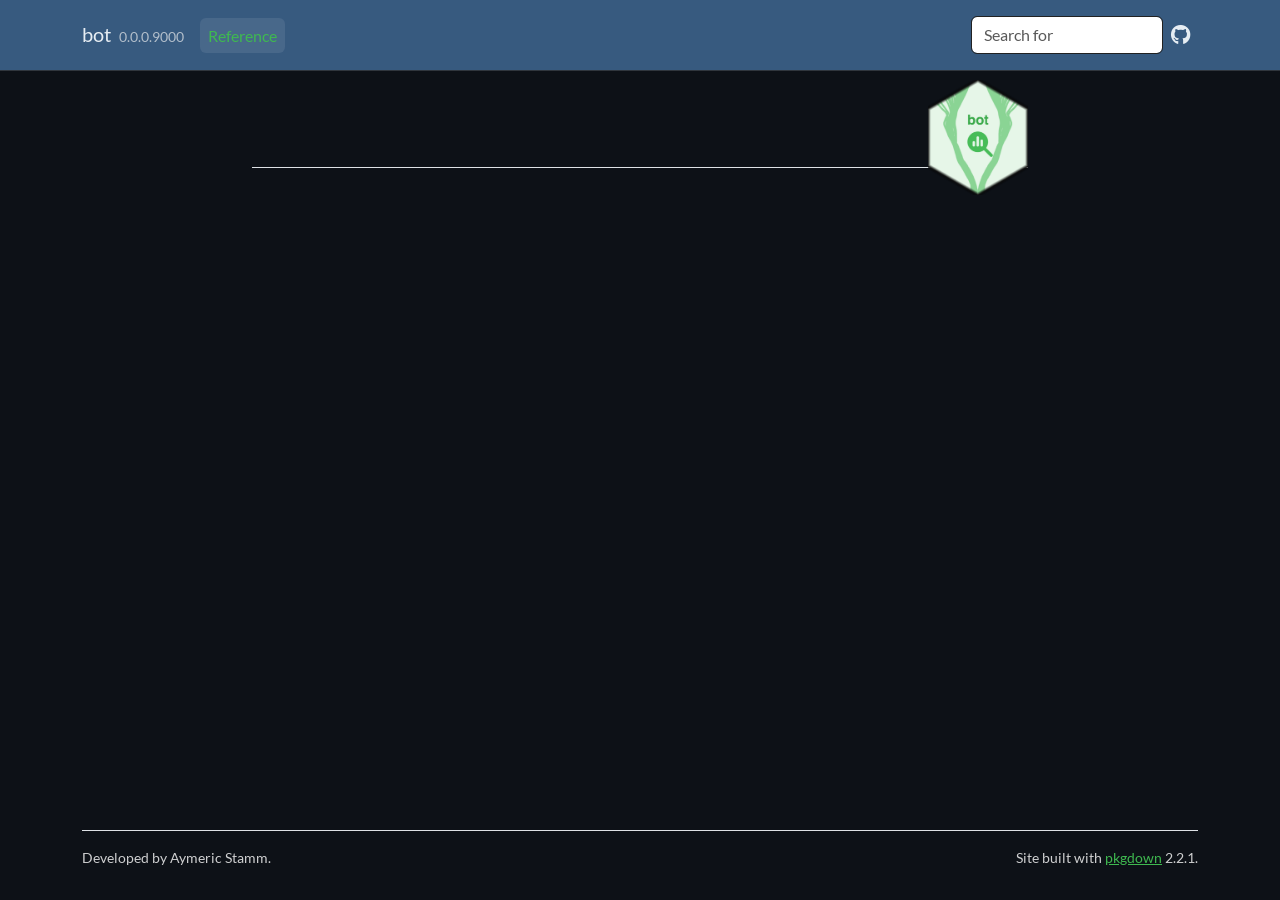
==== reference/index.html @ 8c868c84 "Deploying to gh-pages from @ tractoverse/bot@d39c0becf7a06a088286a66fc996178bd0e850d5 🚀" ====
<!DOCTYPE html>
<!-- Generated by pkgdown: do not edit by hand --><html lang="en"><head><meta charset="UTF-8"><meta http-equiv="X-UA-Compatible" content="IE=edge"><meta name="viewport" content="width=device-width, initial-scale=1, shrink-to-fit=no"><title> • bot</title><!-- favicons --><link rel="icon" type="image/png" sizes="96x96" href="../favicon-96x96.png"><link rel="icon" type="”image/svg+xml”" href="../favicon.svg"><link rel="apple-touch-icon" sizes="180x180" href="../apple-touch-icon.png"><link rel="icon" sizes="any" href="../favicon.ico"><link rel="manifest" href="../site.webmanifest"><script src="../deps/jquery-3.6.0/jquery-3.6.0.min.js"></script><meta name="viewport" content="width=device-width, initial-scale=1, shrink-to-fit=no"><link href="../deps/bootstrap-5.3.8/bootstrap.min.css" rel="stylesheet"><script src="../deps/bootstrap-5.3.8/bootstrap.bundle.min.js"></script><link href="../deps/font-awesome-6.5.2/css/all.min.css" rel="stylesheet"><link href="../deps/font-awesome-6.5.2/css/v4-shims.min.css" rel="stylesheet"><script src="../deps/headroom-0.11.0/headroom.min.js"></script><script src="../deps/headroom-0.11.0/jQuery.headroom.min.js"></script><script src="../deps/bootstrap-toc-1.0.1/bootstrap-toc.min.js"></script><script src="../deps/clipboard.js-2.0.11/clipboard.min.js"></script><script src="../deps/search-1.0.0/autocomplete.jquery.min.js"></script><script src="../deps/search-1.0.0/fuse.min.js"></script><script src="../deps/search-1.0.0/mark.min.js"></script><!-- pkgdown --><script src="../pkgdown.js"></script><meta property="og:title" content=""><meta property="og:image" content="https://tractoverse.github.io/bot/logo.png"><link rel="stylesheet" href="https://cdn.jsdelivr.net/npm/bootstrap-icons@1.11.3/font/bootstrap-icons.min.css"></head><body>
    <a href="#main" class="visually-hidden-focusable">Skip to contents</a>


    <nav class="navbar navbar-expand-lg fixed-top bg-primary" data-bs-theme="dark" aria-label="Site navigation"><div class="container">

    <a class="navbar-brand me-2" href="../index.html">bot</a>

    <small class="nav-text text-muted me-auto" data-bs-toggle="tooltip" data-bs-placement="bottom" title="">0.0.0.9000</small>


    <button class="navbar-toggler" type="button" data-bs-toggle="collapse" data-bs-target="#navbar" aria-controls="navbar" aria-expanded="false" aria-label="Toggle navigation">
      <span class="navbar-toggler-icon"></span>
    </button>

    <div id="navbar" class="collapse navbar-collapse ms-3">
      <ul class="navbar-nav me-auto"><li class="active nav-item"><a class="nav-link" href="../reference/index.html">Reference</a></li>
      </ul><ul class="navbar-nav"><li class="nav-item"><form class="form-inline" role="search">
 <input class="form-control" type="search" name="search-input" id="search-input" autocomplete="off" aria-label="Search site" placeholder="Search for" data-search-index="../search.json"></form></li>
<li class="nav-item"><a class="external-link nav-link" href="https://github.com/tractoverse/bot/" aria-label="GitHub"><span class="fa fab fa-github fa-lg"></span></a></li>
      </ul></div>


  </div>
</nav><div class="container template-reference-index">
<div class="row">
  <main id="main" class="col-md-9"><div class="page-header">
      <img src="../logo.png" class="logo" alt=""><h1></h1>
    </div>


  </main></div>


    <footer><div class="pkgdown-footer-left">
  <p>Developed by Aymeric Stamm.</p>
</div>

<div class="pkgdown-footer-right">
  <p>Site built with <a href="https://pkgdown.r-lib.org/" class="external-link">pkgdown</a> 2.2.1.</p>
</div>

    </footer></div>





  </body></html>
---- deps/font-awesome-6.5.2/css/v4-shims.min.css ----
/*!
 * Font Awesome Free 6.5.2 by @fontawesome - https://fontawesome.com
 * License - https://fontawesome.com/license/free (Icons: CC BY 4.0, Fonts: SIL OFL 1.1, Code: MIT License)
 * Copyright 2024 Fonticons, Inc.
 */
.fa.fa-glass:before{content:"\f000"}.fa.fa-envelope-o{font-family:"Font Awesome 6 Free";font-weight:400}.fa.fa-envelope-o:before{content:"\f0e0"}.fa.fa-star-o{font-family:"Font Awesome 6 Free";font-weight:400}.fa.fa-star-o:before{content:"\f005"}.fa.fa-close:before,.fa.fa-remove:before{content:"\f00d"}.fa.fa-gear:before{content:"\f013"}.fa.fa-trash-o{font-family:"Font Awesome 6 Free";font-weight:400}.fa.fa-trash-o:before{content:"\f2ed"}.fa.fa-home:before{content:"\f015"}.fa.fa-file-o{font-family:"Font Awesome 6 Free";font-weight:400}.fa.fa-file-o:before{content:"\f15b"}.fa.fa-clock-o{font-family:"Font Awesome 6 Free";font-weight:400}.fa.fa-clock-o:before{content:"\f017"}.fa.fa-arrow-circle-o-down{font-family:"Font Awesome 6 Free";font-weight:400}.fa.fa-arrow-circle-o-down:before{content:"\f358"}.fa.fa-arrow-circle-o-up{font-family:"Font Awesome 6 Free";font-weight:400}.fa.fa-arrow-circle-o-up:before{content:"\f35b"}.fa.fa-play-circle-o{font-family:"Font Awesome 6 Free";font-weight:400}.fa.fa-play-circle-o:before{content:"\f144"}.fa.fa-repeat:before,.fa.fa-rotate-right:before{content:"\f01e"}.fa.fa-refresh:before{content:"\f021"}.fa.fa-list-alt{font-family:"Font Awesome 6 Free";font-weight:400}.fa.fa-list-alt:before{content:"\f022"}.fa.fa-dedent:before{content:"\f03b"}.fa.fa-video-camera:before{content:"\f03d"}.fa.fa-picture-o{font-family:"Font Awesome 6 Free";font-weight:400}.fa.fa-picture-o:before{content:"\f03e"}.fa.fa-photo{font-family:"Font Awesome 6 Free";font-weight:400}.fa.fa-photo:before{content:"\f03e"}.fa.fa-image{font-family:"Font Awesome 6 Free";font-weight:400}.fa.fa-image:before{content:"\f03e"}.fa.fa-map-marker:before{content:"\f3c5"}.fa.fa-pencil-square-o{font-family:"Font Awesome 6 Free";font-weight:400}.fa.fa-pencil-square-o:before{content:"\f044"}.fa.fa-edit{font-family:"Font Awesome 6 Free";font-weight:400}.fa.fa-edit:before{content:"\f044"}.fa.fa-share-square-o:before{content:"\f14d"}.fa.fa-check-square-o{font-family:"Font Awesome 6 Free";font-weight:400}.fa.fa-check-square-o:before{content:"\f14a"}.fa.fa-arrows:before{content:"\f0b2"}.fa.fa-times-circle-o{font-family:"Font Awesome 6 Free";font-weight:400}.fa.fa-times-circle-o:before{content:"\f057"}.fa.fa-check-circle-o{font-family:"Font Awesome 6 Free";font-weight:400}.fa.fa-check-circle-o:before{content:"\f058"}.fa.fa-mail-forward:before{content:"\f064"}.fa.fa-expand:before{content:"\f424"}.fa.fa-compress:before{content:"\f422"}.fa.fa-eye,.fa.fa-eye-slash{font-family:"Font Awesome 6 Free";font-weight:400}.fa.fa-warning:before{content:"\f071"}.fa.fa-calendar:before{content:"\f073"}.fa.fa-arrows-v:before{content:"\f338"}.fa.fa-arrows-h:before{content:"\f337"}.fa.fa-bar-chart-o:before,.fa.fa-bar-chart:before{content:"\e0e3"}.fa.fa-twitter-square{font-family:"Font Awesome 6 Brands";font-weight:400}.fa.fa-twitter-square:before{content:"\f081"}.fa.fa-facebook-square{font-family:"Font Awesome 6 Brands";font-weight:400}.fa.fa-facebook-square:before{content:"\f082"}.fa.fa-gears:before{content:"\f085"}.fa.fa-thumbs-o-up{font-family:"Font Awesome 6 Free";font-weight:400}.fa.fa-thumbs-o-up:before{content:"\f164"}.fa.fa-thumbs-o-down{font-family:"Font Awesome 6 Free";font-weight:400}.fa.fa-thumbs-o-down:before{content:"\f165"}.fa.fa-heart-o{font-family:"Font Awesome 6 Free";font-weight:400}.fa.fa-heart-o:before{content:"\f004"}.fa.fa-sign-out:before{content:"\f2f5"}.fa.fa-linkedin-square{font-family:"Font Awesome 6 Brands";font-weight:400}.fa.fa-linkedin-square:before{content:"\f08c"}.fa.fa-thumb-tack:before{content:"\f08d"}.fa.fa-external-link:before{content:"\f35d"}.fa.fa-sign-in:before{content:"\f2f6"}.fa.fa-github-square{font-family:"Font Awesome 6 Brands";font-weight:400}.fa.fa-github-square:before{content:"\f092"}.fa.fa-lemon-o{font-family:"Font Awesome 6 Free";font-weight:400}.fa.fa-lemon-o:before{content:"\f094"}.fa.fa-square-o{font-family:"Font Awesome 6 Free";font-weight:400}.fa.fa-square-o:before{content:"\f0c8"}.fa.fa-bookmark-o{font-family:"Font Awesome 6 Free";font-weight:400}.fa.fa-bookmark-o:before{content:"\f02e"}.fa.fa-facebook,.fa.fa-twitter{font-family:"Font Awesome 6 Brands";font-weight:400}.fa.fa-facebook:before{content:"\f39e"}.fa.fa-facebook-f{font-family:"Font Awesome 6 Brands";font-weight:400}.fa.fa-facebook-f:before{content:"\f39e"}.fa.fa-github{font-family:"Font Awesome 6 Brands";font-weight:400}.fa.fa-credit-card{font-family:"Font Awesome 6 Free";font-weight:400}.fa.fa-feed:before{content:"\f09e"}.fa.fa-hdd-o{font-family:"Font Awesome 6 Free";font-weight:400}.fa.fa-hdd-o:before{content:"\f0a0"}.fa.fa-hand-o-right{font-family:"Font Awesome 6 Free";font-weight:400}.fa.fa-hand-o-right:before{content:"\f0a4"}.fa.fa-hand-o-left{font-family:"Font Awesome 6 Free";font-weight:400}.fa.fa-hand-o-left:before{content:"\f0a5"}.fa.fa-hand-o-up{font-family:"Font Awesome 6 Free";font-weight:400}.fa.fa-hand-o-up:before{content:"\f0a6"}.fa.fa-hand-o-down{font-family:"Font Awesome 6 Free";font-weight:400}.fa.fa-hand-o-down:before{content:"\f0a7"}.fa.fa-globe:before{content:"\f57d"}.fa.fa-tasks:before{content:"\f828"}.fa.fa-arrows-alt:before{content:"\f31e"}.fa.fa-group:before{content:"\f0c0"}.fa.fa-chain:before{content:"\f0c1"}.fa.fa-cut:before{content:"\f0c4"}.fa.fa-files-o{font-family:"Font Awesome 6 Free";font-weight:400}.fa.fa-files-o:before{content:"\f0c5"}.fa.fa-floppy-o{font-family:"Font Awesome 6 Free";font-weight:400}.fa.fa-floppy-o:before{content:"\f0c7"}.fa.fa-save{font-family:"Font Awesome 6 Free";font-weight:400}.fa.fa-save:before{content:"\f0c7"}.fa.fa-navicon:before,.fa.fa-reorder:before{content:"\f0c9"}.fa.fa-magic:before{content:"\e2ca"}.fa.fa-pinterest,.fa.fa-pinterest-square{font-family:"Font Awesome 6 Brands";font-weight:400}.fa.fa-pinterest-square:before{content:"\f0d3"}.fa.fa-google-plus-square{font-family:"Font Awesome 6 Brands";font-weight:400}.fa.fa-google-plus-square:before{content:"\f0d4"}.fa.fa-google-plus{font-family:"Font Awesome 6 Brands";font-weight:400}.fa.fa-google-plus:before{content:"\f0d5"}.fa.fa-money:before{content:"\f3d1"}.fa.fa-unsorted:before{content:"\f0dc"}.fa.fa-sort-desc:before{content:"\f0dd"}.fa.fa-sort-asc:before{content:"\f0de"}.fa.fa-linkedin{font-family:"Font Awesome 6 Brands";font-weight:400}.fa.fa-linkedin:before{content:"\f0e1"}.fa.fa-rotate-left:before{content:"\f0e2"}.fa.fa-legal:before{content:"\f0e3"}.fa.fa-dashboard:before,.fa.fa-tachometer:before{content:"\f625"}.fa.fa-comment-o{font-family:"Font Awesome 6 Free";font-weight:400}.fa.fa-comment-o:before{content:"\f075"}.fa.fa-comments-o{font-family:"Font Awesome 6 Free";font-weight:400}.fa.fa-comments-o:before{content:"\f086"}.fa.fa-flash:before{content:"\f0e7"}.fa.fa-clipboard:before{content:"\f0ea"}.fa.fa-lightbulb-o{font-family:"Font Awesome 6 Free";font-weight:400}.fa.fa-lightbulb-o:before{content:"\f0eb"}.fa.fa-exchange:before{content:"\f362"}.fa.fa-cloud-download:before{content:"\f0ed"}.fa.fa-cloud-upload:before{content:"\f0ee"}.fa.fa-bell-o{font-family:"Font Awesome 6 Free";font-weight:400}.fa.fa-bell-o:before{content:"\f0f3"}.fa.fa-cutlery:before{content:"\f2e7"}.fa.fa-file-text-o{font-family:"Font Awesome 6 Free";font-weight:400}.fa.fa-file-text-o:before{content:"\f15c"}.fa.fa-building-o{font-family:"Font Awesome 6 Free";font-weight:400}.fa.fa-building-o:before{content:"\f1ad"}.fa.fa-hospital-o{font-family:"Font Awesome 6 Free";font-weight:400}.fa.fa-hospital-o:before{content:"\f0f8"}.fa.fa-tablet:before{content:"\f3fa"}.fa.fa-mobile-phone:before,.fa.fa-mobile:before{content:"\f3cd"}.fa.fa-circle-o{font-family:"Font Awesome 6 Free";font-weight:400}.fa.fa-circle-o:before{content:"\f111"}.fa.fa-mail-reply:before{content:"\f3e5"}.fa.fa-github-alt{font-family:"Font Awesome 6 Brands";font-weight:400}.fa.fa-folder-o{font-family:"Font Awesome 6 Free";font-weight:400}.fa.fa-folder-o:before{content:"\f07b"}.fa.fa-folder-open-o{font-family:"Font Awesome 6 Free";font-weight:400}.fa.fa-folder-open-o:before{content:"\f07c"}.fa.fa-smile-o{font-family:"Font Awesome 6 Free";font-weight:400}.fa.fa-smile-o:before{content:"\f118"}.fa.fa-frown-o{font-family:"Font Awesome 6 Free";font-weight:400}.fa.fa-frown-o:before{content:"\f119"}.fa.fa-meh-o{font-family:"Font Awesome 6 Free";font-weight:400}.fa.fa-meh-o:before{content:"\f11a"}.fa.fa-keyboard-o{font-family:"Font Awesome 6 Free";font-weight:400}.fa.fa-keyboard-o:before{content:"\f11c"}.fa.fa-flag-o{font-family:"Font Awesome 6 Free";font-weight:400}.fa.fa-flag-o:before{content:"\f024"}.fa.fa-mail-reply-all:before{content:"\f122"}.fa.fa-star-half-o{font-family:"Font Awesome 6 Free";font-weight:400}.fa.fa-star-half-o:before{content:"\f5c0"}.fa.fa-star-half-empty{font-family:"Font Awesome 6 Free";font-weight:400}.fa.fa-star-half-empty:before{content:"\f5c0"}.fa.fa-star-half-full{font-family:"Font Awesome 6 Free";font-weight:400}.fa.fa-star-half-full:before{content:"\f5c0"}.fa.fa-code-fork:before{content:"\f126"}.fa.fa-chain-broken:before,.fa.fa-unlink:before{content:"\f127"}.fa.fa-calendar-o{font-family:"Font Awesome 6 Free";font-weight:400}.fa.fa-calendar-o:before{content:"\f133"}.fa.fa-css3,.fa.fa-html5,.fa.fa-maxcdn{font-family:"Font Awesome 6 Brands";font-weight:400}.fa.fa-unlock-alt:before{content:"\f09c"}.fa.fa-minus-square-o{font-family:"Font Awesome 6 Free";font-weight:400}.fa.fa-minus-square-o:before{content:"\f146"}.fa.fa-level-up:before{content:"\f3bf"}.fa.fa-level-down:before{content:"\f3be"}.fa.fa-pencil-square:before{content:"\f14b"}.fa.fa-external-link-square:before{content:"\f360"}.fa.fa-compass{font-family:"Font Awesome 6 Free";font-weight:400}.fa.fa-caret-square-o-down{font-family:"Font Awesome 6 Free";font-weight:400}.fa.fa-caret-square-o-down:before{content:"\f150"}.fa.fa-toggle-down{font-family:"Font Awesome 6 Free";font-weight:400}.fa.fa-toggle-down:before{content:"\f150"}.fa.fa-caret-square-o-up{font-family:"Font Awesome 6 Free";font-weight:400}.fa.fa-caret-square-o-up:before{content:"\f151"}.fa.fa-toggle-up{font-family:"Font Awesome 6 Free";font-weight:400}.fa.fa-toggle-up:before{content:"\f151"}.fa.fa-caret-square-o-right{font-family:"Font Awesome 6 Free";font-weight:400}.fa.fa-caret-square-o-right:before{content:"\f152"}.fa.fa-toggle-right{font-family:"Font Awesome 6 Free";font-weight:400}.fa.fa-toggle-right:before{content:"\f152"}.fa.fa-eur:before,.fa.fa-euro:before{content:"\f153"}.fa.fa-gbp:before{content:"\f154"}.fa.fa-dollar:before,.fa.fa-usd:before{content:"\24"}.fa.fa-inr:before,.fa.fa-rupee:before{content:"\e1bc"}.fa.fa-cny:before,.fa.fa-jpy:before,.fa.fa-rmb:before,.fa.fa-yen:before{content:"\f157"}.fa.fa-rouble:before,.fa.fa-rub:before,.fa.fa-ruble:before{content:"\f158"}.fa.fa-krw:before,.fa.fa-won:before{content:"\f159"}.fa.fa-bitcoin,.fa.fa-btc{font-family:"Font Awesome 6 Brands";font-weight:400}.fa.fa-bitcoin:before{content:"\f15a"}.fa.fa-file-text:before{content:"\f15c"}.fa.fa-sort-alpha-asc:before{content:"\f15d"}.fa.fa-sort-alpha-desc:before{content:"\f881"}.fa.fa-sort-amount-asc:before{content:"\f884"}.fa.fa-sort-amount-desc:before{content:"\f160"}.fa.fa-sort-numeric-asc:before{content:"\f162"}.fa.fa-sort-numeric-desc:before{content:"\f886"}.fa.fa-youtube-square{font-family:"Font Awesome 6 Brands";font-weight:400}.fa.fa-youtube-square:before{content:"\f431"}.fa.fa-xing,.fa.fa-xing-square,.fa.fa-youtube{font-family:"Font Awesome 6 Brands";font-weight:400}.fa.fa-xing-square:before{content:"\f169"}.fa.fa-youtube-play{font-family:"Font Awesome 6 Brands";font-weight:400}.fa.fa-youtube-play:before{content:"\f167"}.fa.fa-adn,.fa.fa-bitbucket,.fa.fa-bitbucket-square,.fa.fa-dropbox,.fa.fa-flickr,.fa.fa-instagram,.fa.fa-stack-overflow{font-family:"Font Awesome 6 Brands";font-weight:400}.fa.fa-bitbucket-square:before{content:"\f171"}.fa.fa-tumblr,.fa.fa-tumblr-square{font-family:"Font Awesome 6 Brands";font-weight:400}.fa.fa-tumblr-square:before{content:"\f174"}.fa.fa-long-arrow-down:before{content:"\f309"}.fa.fa-long-arrow-up:before{content:"\f30c"}.fa.fa-long-arrow-left:before{content:"\f30a"}.fa.fa-long-arrow-right:before{content:"\f30b"}.fa.fa-android,.fa.fa-apple,.fa.fa-dribbble,.fa.fa-foursquare,.fa.fa-gittip,.fa.fa-gratipay,.fa.fa-linux,.fa.fa-skype,.fa.fa-trello,.fa.fa-windows{font-family:"Font Awesome 6 Brands";font-weight:400}.fa.fa-gittip:before{content:"\f184"}.fa.fa-sun-o{font-family:"Font Awesome 6 Free";font-weight:400}.fa.fa-sun-o:before{content:"\f185"}.fa.fa-moon-o{font-family:"Font Awesome 6 Free";font-weight:400}.fa.fa-moon-o:before{content:"\f186"}.fa.fa-pagelines,.fa.fa-renren,.fa.fa-stack-exchange,.fa.fa-vk,.fa.fa-weibo{font-family:"Font Awesome 6 Brands";font-weight:400}.fa.fa-arrow-circle-o-right{font-family:"Font Awesome 6 Free";font-weight:400}.fa.fa-arrow-circle-o-right:before{content:"\f35a"}.fa.fa-arrow-circle-o-left{font-family:"Font Awesome 6 Free";font-weight:400}.fa.fa-arrow-circle-o-left:before{content:"\f359"}.fa.fa-caret-square-o-left{font-family:"Font Awesome 6 Free";font-weight:400}.fa.fa-caret-square-o-left:before{content:"\f191"}.fa.fa-toggle-left{font-family:"Font Awesome 6 Free";font-weight:400}.fa.fa-toggle-left:before{content:"\f191"}.fa.fa-dot-circle-o{font-family:"Font Awesome 6 Free";font-weight:400}.fa.fa-dot-circle-o:before{content:"\f192"}.fa.fa-vimeo-square{font-family:"Font Awesome 6 Brands";font-weight:400}.fa.fa-vimeo-square:before{content:"\f194"}.fa.fa-try:before,.fa.fa-turkish-lira:before{content:"\e2bb"}.fa.fa-plus-square-o{font-family:"Font Awesome 6 Free";font-weight:400}.fa.fa-plus-square-o:before{content:"\f0fe"}.fa.fa-openid,.fa.fa-slack,.fa.fa-wordpress{font-family:"Font Awesome 6 Brands";font-weight:400}.fa.fa-bank:before,.fa.fa-institution:before{content:"\f19c"}.fa.fa-mortar-board:before{content:"\f19d"}.fa.fa-google,.fa.fa-reddit,.fa.fa-reddit-square,.fa.fa-yahoo{font-family:"Font Awesome 6 Brands";font-weight:400}.fa.fa-reddit-square:before{content:"\f1a2"}.fa.fa-behance,.fa.fa-behance-square,.fa.fa-delicious,.fa.fa-digg,.fa.fa-drupal,.fa.fa-joomla,.fa.fa-pied-piper-alt,.fa.fa-pied-piper-pp,.fa.fa-stumbleupon,.fa.fa-stumbleupon-circle{font-family:"Font Awesome 6 Brands";font-weight:400}.fa.fa-behance-square:before{content:"\f1b5"}.fa.fa-steam,.fa.fa-steam-square{font-family:"Font Awesome 6 Brands";font-weight:400}.fa.fa-steam-square:before{content:"\f1b7"}.fa.fa-automobile:before{content:"\f1b9"}.fa.fa-cab:before{content:"\f1ba"}.fa.fa-deviantart,.fa.fa-soundcloud,.fa.fa-spotify{font-family:"Font Awesome 6 Brands";font-weight:400}.fa.fa-file-pdf-o{font-family:"Font Awesome 6 Free";font-weight:400}.fa.fa-file-pdf-o:before{content:"\f1c1"}.fa.fa-file-word-o{font-family:"Font Awesome 6 Free";font-weight:400}.fa.fa-file-word-o:before{content:"\f1c2"}.fa.fa-file-excel-o{font-family:"Font Awesome 6 Free";font-weight:400}.fa.fa-file-excel-o:before{content:"\f1c3"}.fa.fa-file-powerpoint-o{font-family:"Font Awesome 6 Free";font-weight:400}.fa.fa-file-powerpoint-o:before{content:"\f1c4"}.fa.fa-file-image-o{font-family:"Font Awesome 6 Free";font-weight:400}.fa.fa-file-image-o:before{content:"\f1c5"}.fa.fa-file-photo-o{font-family:"Font Awesome 6 Free";font-weight:400}.fa.fa-file-photo-o:before{content:"\f1c5"}.fa.fa-file-picture-o{font-family:"Font Awesome 6 Free";font-weight:400}.fa.fa-file-picture-o:before{content:"\f1c5"}.fa.fa-file-archive-o{font-family:"Font Awesome 6 Free";font-weight:400}.fa.fa-file-archive-o:before{content:"\f1c6"}.fa.fa-file-zip-o{font-family:"Font Awesome 6 Free";font-weight:400}.fa.fa-file-zip-o:before{content:"\f1c6"}.fa.fa-file-audio-o{font-family:"Font Awesome 6 Free";font-weight:400}.fa.fa-file-audio-o:before{content:"\f1c7"}.fa.fa-file-sound-o{font-family:"Font Awesome 6 Free";font-weight:400}.fa.fa-file-sound-o:before{content:"\f1c7"}.fa.fa-file-video-o{font-family:"Font Awesome 6 Free";font-weight:400}.fa.fa-file-video-o:before{content:"\f1c8"}.fa.fa-file-movie-o{font-family:"Font Awesome 6 Free";font-weight:400}.fa.fa-file-movie-o:before{content:"\f1c8"}.fa.fa-file-code-o{font-family:"Font Awesome 6 Free";font-weight:400}.fa.fa-file-code-o:before{content:"\f1c9"}.fa.fa-codepen,.fa.fa-jsfiddle,.fa.fa-vine{font-family:"Font Awesome 6 Brands";font-weight:400}.fa.fa-life-bouy:before,.fa.fa-life-buoy:before,.fa.fa-life-saver:before,.fa.fa-support:before{content:"\f1cd"}.fa.fa-circle-o-notch:before{content:"\f1ce"}.fa.fa-ra,.fa.fa-rebel{font-family:"Font Awesome 6 Brands";font-weight:400}.fa.fa-ra:before{content:"\f1d0"}.fa.fa-resistance{font-family:"Font Awesome 6 Brands";font-weight:400}.fa.fa-resistance:before{content:"\f1d0"}.fa.fa-empire,.fa.fa-ge{font-family:"Font Awesome 6 Brands";font-weight:400}.fa.fa-ge:before{content:"\f1d1"}.fa.fa-git-square{font-family:"Font Awesome 6 Brands";font-weight:400}.fa.fa-git-square:before{content:"\f1d2"}.fa.fa-git,.fa.fa-hacker-news,.fa.fa-y-combinator-square{font-family:"Font Awesome 6 Brands";font-weight:400}.fa.fa-y-combinator-square:before{content:"\f1d4"}.fa.fa-yc-square{font-family:"Font Awesome 6 Brands";font-weight:400}.fa.fa-yc-square:before{content:"\f1d4"}.fa.fa-qq,.fa.fa-tencent-weibo,.fa.fa-wechat,.fa.fa-weixin{font-family:"Font Awesome 6 Brands";font-weight:400}.fa.fa-wechat:before{content:"\f1d7"}.fa.fa-send:before{content:"\f1d8"}.fa.fa-paper-plane-o{font-family:"Font Awesome 6 Free";font-weight:400}.fa.fa-paper-plane-o:before{content:"\f1d8"}.fa.fa-send-o{font-family:"Font Awesome 6 Free";font-weight:400}.fa.fa-send-o:before{content:"\f1d8"}.fa.fa-circle-thin{font-family:"Font Awesome 6 Free";font-weight:400}.fa.fa-circle-thin:before{content:"\f111"}.fa.fa-header:before{content:"\f1dc"}.fa.fa-futbol-o{font-family:"Font Awesome 6 Free";font-weight:400}.fa.fa-futbol-o:before{content:"\f1e3"}.fa.fa-soccer-ball-o{font-family:"Font Awesome 6 Free";font-weight:400}.fa.fa-soccer-ball-o:before{content:"\f1e3"}.fa.fa-slideshare,.fa.fa-twitch,.fa.fa-yelp{font-family:"Font Awesome 6 Brands";font-weight:400}.fa.fa-newspaper-o{font-family:"Font Awesome 6 Free";font-weight:400}.fa.fa-newspaper-o:before{content:"\f1ea"}.fa.fa-cc-amex,.fa.fa-cc-discover,.fa.fa-cc-mastercard,.fa.fa-cc-paypal,.fa.fa-cc-stripe,.fa.fa-cc-visa,.fa.fa-google-wallet,.fa.fa-paypal{font-family:"Font Awesome 6 Brands";font-weight:400}.fa.fa-bell-slash-o{font-family:"Font Awesome 6 Free";font-weight:400}.fa.fa-bell-slash-o:before{content:"\f1f6"}.fa.fa-trash:before{content:"\f2ed"}.fa.fa-copyright{font-family:"Font Awesome 6 Free";font-weight:400}.fa.fa-eyedropper:before{content:"\f1fb"}.fa.fa-area-chart:before{content:"\f1fe"}.fa.fa-pie-chart:before{content:"\f200"}.fa.fa-line-chart:before{content:"\f201"}.fa.fa-lastfm,.fa.fa-lastfm-square{font-family:"Font Awesome 6 Brands";font-weight:400}.fa.fa-lastfm-square:before{content:"\f203"}.fa.fa-angellist,.fa.fa-ioxhost{font-family:"Font Awesome 6 Brands";font-weight:400}.fa.fa-cc{font-family:"Font Awesome 6 Free";font-weight:400}.fa.fa-cc:before{content:"\f20a"}.fa.fa-ils:before,.fa.fa-shekel:before,.fa.fa-sheqel:before{content:"\f20b"}.fa.fa-buysellads,.fa.fa-connectdevelop,.fa.fa-dashcube,.fa.fa-forumbee,.fa.fa-leanpub,.fa.fa-sellsy,.fa.fa-shirtsinbulk,.fa.fa-simplybuilt,.fa.fa-skyatlas{font-family:"Font Awesome 6 Brands";font-weight:400}.fa.fa-diamond{font-family:"Font Awesome 6 Free";font-weight:400}.fa.fa-diamond:before{content:"\f3a5"}.fa.fa-intersex:before,.fa.fa-transgender:before{content:"\f224"}.fa.fa-transgender-alt:before{content:"\f225"}.fa.fa-facebook-official{font-family:"Font Awesome 6 Brands";font-weight:400}.fa.fa-facebook-official:before{content:"\f09a"}.fa.fa-pinterest-p,.fa.fa-whatsapp{font-family:"Font Awesome 6 Brands";font-weight:400}.fa.fa-hotel:before{content:"\f236"}.fa.fa-medium,.fa.fa-viacoin,.fa.fa-y-combinator,.fa.fa-yc{font-family:"Font Awesome 6 Brands";font-weight:400}.fa.fa-yc:before{content:"\f23b"}.fa.fa-expeditedssl,.fa.fa-opencart,.fa.fa-optin-monster{font-family:"Font Awesome 6 Brands";font-weight:400}.fa.fa-battery-4:before,.fa.fa-battery:before{content:"\f240"}.fa.fa-battery-3:before{content:"\f241"}.fa.fa-battery-2:before{content:"\f242"}.fa.fa-battery-1:before{content:"\f243"}.fa.fa-battery-0:before{content:"\f244"}.fa.fa-object-group,.fa.fa-object-ungroup,.fa.fa-sticky-note-o{font-family:"Font Awesome 6 Free";font-weight:400}.fa.fa-sticky-note-o:before{content:"\f249"}.fa.fa-cc-diners-club,.fa.fa-cc-jcb{font-family:"Font Awesome 6 Brands";font-weight:400}.fa.fa-clone{font-family:"Font Awesome 6 Free";font-weight:400}.fa.fa-hourglass-o:before{content:"\f254"}.fa.fa-hourglass-1:before{content:"\f251"}.fa.fa-hourglass-2:before{content:"\f252"}.fa.fa-hourglass-3:before{content:"\f253"}.fa.fa-hand-rock-o{font-family:"Font Awesome 6 Free";font-weight:400}.fa.fa-hand-rock-o:before{content:"\f255"}.fa.fa-hand-grab-o{font-family:"Font Awesome 6 Free";font-weight:400}.fa.fa-hand-grab-o:before{content:"\f255"}.fa.fa-hand-paper-o{font-family:"Font Awesome 6 Free";font-weight:400}.fa.fa-hand-paper-o:before{content:"\f256"}.fa.fa-hand-stop-o{font-family:"Font Awesome 6 Free";font-weight:400}.fa.fa-hand-stop-o:before{content:"\f256"}.fa.fa-hand-scissors-o{font-family:"Font Awesome 6 Free";font-weight:400}.fa.fa-hand-scissors-o:before{content:"\f257"}.fa.fa-hand-lizard-o{font-family:"Font Awesome 6 Free";font-weight:400}.fa.fa-hand-lizard-o:before{content:"\f258"}.fa.fa-hand-spock-o{font-family:"Font Awesome 6 Free";font-weight:400}.fa.fa-hand-spock-o:before{content:"\f259"}.fa.fa-hand-pointer-o{font-family:"Font Awesome 6 Free";font-weight:400}.fa.fa-hand-pointer-o:before{content:"\f25a"}.fa.fa-hand-peace-o{font-family:"Font Awesome 6 Free";font-weight:400}.fa.fa-hand-peace-o:before{content:"\f25b"}.fa.fa-registered{font-family:"Font Awesome 6 Free";font-weight:400}.fa.fa-creative-commons,.fa.fa-gg,.fa.fa-gg-circle,.fa.fa-odnoklassniki,.fa.fa-odnoklassniki-square{font-family:"Font Awesome 6 Brands";font-weight:400}.fa.fa-odnoklassniki-square:before{content:"\f264"}.fa.fa-chrome,.fa.fa-firefox,.fa.fa-get-pocket,.fa.fa-internet-explorer,.fa.fa-opera,.fa.fa-safari,.fa.fa-wikipedia-w{font-family:"Font Awesome 6 Brands";font-weight:400}.fa.fa-television:before{content:"\f26c"}.fa.fa-500px,.fa.fa-amazon,.fa.fa-contao{font-family:"Font Awesome 6 Brands";font-weight:400}.fa.fa-calendar-plus-o{font-family:"Font Awesome 6 Free";font-weight:400}.fa.fa-calendar-plus-o:before{content:"\f271"}.fa.fa-calendar-minus-o{font-family:"Font Awesome 6 Free";font-weight:400}.fa.fa-calendar-minus-o:before{content:"\f272"}.fa.fa-calendar-times-o{font-family:"Font Awesome 6 Free";font-weight:400}.fa.fa-calendar-times-o:before{content:"\f273"}.fa.fa-calendar-check-o{font-family:"Font Awesome 6 Free";font-weight:400}.fa.fa-calendar-check-o:before{content:"\f274"}.fa.fa-map-o{font-family:"Font Awesome 6 Free";font-weight:400}.fa.fa-map-o:before{content:"\f279"}.fa.fa-commenting:before{content:"\f4ad"}.fa.fa-commenting-o{font-family:"Font Awesome 6 Free";font-weight:400}.fa.fa-commenting-o:before{content:"\f4ad"}.fa.fa-houzz,.fa.fa-vimeo{font-family:"Font Awesome 6 Brands";font-weight:400}.fa.fa-vimeo:before{content:"\f27d"}.fa.fa-black-tie,.fa.fa-edge,.fa.fa-fonticons,.fa.fa-reddit-alien{font-family:"Font Awesome 6 Brands";font-weight:400}.fa.fa-credit-card-alt:before{content:"\f09d"}.fa.fa-codiepie,.fa.fa-fort-awesome,.fa.fa-mixcloud,.fa.fa-modx,.fa.fa-product-hunt,.fa.fa-scribd,.fa.fa-usb{font-family:"Font Awesome 6 Brands";font-weight:400}.fa.fa-pause-circle-o{font-family:"Font Awesome 6 Free";font-weight:400}.fa.fa-pause-circle-o:before{content:"\f28b"}.fa.fa-stop-circle-o{font-family:"Font Awesome 6 Free";font-weight:400}.fa.fa-stop-circle-o:before{content:"\f28d"}.fa.fa-bluetooth,.fa.fa-bluetooth-b,.fa.fa-envira,.fa.fa-gitlab,.fa.fa-wheelchair-alt,.fa.fa-wpbeginner,.fa.fa-wpforms{font-family:"Font Awesome 6 Brands";font-weight:400}.fa.fa-wheelchair-alt:before{content:"\f368"}.fa.fa-question-circle-o{font-family:"Font Awesome 6 Free";font-weight:400}.fa.fa-question-circle-o:before{content:"\f059"}.fa.fa-volume-control-phone:before{content:"\f2a0"}.fa.fa-asl-interpreting:before{content:"\f2a3"}.fa.fa-deafness:before,.fa.fa-hard-of-hearing:before{content:"\f2a4"}.fa.fa-glide,.fa.fa-glide-g{font-family:"Font Awesome 6 Brands";font-weight:400}.fa.fa-signing:before{content:"\f2a7"}.fa.fa-viadeo,.fa.fa-viadeo-square{font-family:"Font Awesome 6 Brands";font-weight:400}.fa.fa-viadeo-square:before{content:"\f2aa"}.fa.fa-snapchat,.fa.fa-snapchat-ghost{font-family:"Font Awesome 6 Brands";font-weight:400}.fa.fa-snapchat-ghost:before{content:"\f2ab"}.fa.fa-snapchat-square{font-family:"Font Awesome 6 Brands";font-weight:400}.fa.fa-snapchat-square:before{content:"\f2ad"}.fa.fa-first-order,.fa.fa-google-plus-official,.fa.fa-pied-piper,.fa.fa-themeisle,.fa.fa-yoast{font-family:"Font Awesome 6 Brands";font-weight:400}.fa.fa-google-plus-official:before{content:"\f2b3"}.fa.fa-google-plus-circle{font-family:"Font Awesome 6 Brands";font-weight:400}.fa.fa-google-plus-circle:before{content:"\f2b3"}.fa.fa-fa,.fa.fa-font-awesome{font-family:"Font Awesome 6 Brands";font-weight:400}.fa.fa-fa:before{content:"\f2b4"}.fa.fa-handshake-o{font-family:"Font Awesome 6 Free";font-weight:400}.fa.fa-handshake-o:before{content:"\f2b5"}.fa.fa-envelope-open-o{font-family:"Font Awesome 6 Free";font-weight:400}.fa.fa-envelope-open-o:before{content:"\f2b6"}.fa.fa-linode{font-family:"Font Awesome 6 Brands";font-weight:400}.fa.fa-address-book-o{font-family:"Font Awesome 6 Free";font-weight:400}.fa.fa-address-book-o:before{content:"\f2b9"}.fa.fa-vcard:before{content:"\f2bb"}.fa.fa-address-card-o{font-family:"Font Awesome 6 Free";font-weight:400}.fa.fa-address-card-o:before{content:"\f2bb"}.fa.fa-vcard-o{font-family:"Font Awesome 6 Free";font-weight:400}.fa.fa-vcard-o:before{content:"\f2bb"}.fa.fa-user-circle-o{font-family:"Font Awesome 6 Free";font-weight:400}.fa.fa-user-circle-o:before{content:"\f2bd"}.fa.fa-user-o{font-family:"Font Awesome 6 Free";font-weight:400}.fa.fa-user-o:before{content:"\f007"}.fa.fa-id-badge{font-family:"Font Awesome 6 Free";font-weight:400}.fa.fa-drivers-license:before{content:"\f2c2"}.fa.fa-id-card-o{font-family:"Font Awesome 6 Free";font-weight:400}.fa.fa-id-card-o:before{content:"\f2c2"}.fa.fa-drivers-license-o{font-family:"Font Awesome 6 Free";font-weight:400}.fa.fa-drivers-license-o:before{content:"\f2c2"}.fa.fa-free-code-camp,.fa.fa-quora,.fa.fa-telegram{font-family:"Font Awesome 6 Brands";font-weight:400}.fa.fa-thermometer-4:before,.fa.fa-thermometer:before{content:"\f2c7"}.fa.fa-thermometer-3:before{content:"\f2c8"}.fa.fa-thermometer-2:before{content:"\f2c9"}.fa.fa-thermometer-1:before{content:"\f2ca"}.fa.fa-thermometer-0:before{content:"\f2cb"}.fa.fa-bathtub:before,.fa.fa-s15:before{content:"\f2cd"}.fa.fa-window-maximize,.fa.fa-window-restore{font-family:"Font Awesome 6 Free";font-weight:400}.fa.fa-times-rectangle:before{content:"\f410"}.fa.fa-window-close-o{font-family:"Font Awesome 6 Free";font-weight:400}.fa.fa-window-close-o:before{content:"\f410"}.fa.fa-times-rectangle-o{font-family:"Font Awesome 6 Free";font-weight:400}.fa.fa-times-rectangle-o:before{content:"\f410"}.fa.fa-bandcamp,.fa.fa-eercast,.fa.fa-etsy,.fa.fa-grav,.fa.fa-imdb,.fa.fa-ravelry{font-family:"Font Awesome 6 Brands";font-weight:400}.fa.fa-eercast:before{content:"\f2da"}.fa.fa-snowflake-o{font-family:"Font Awesome 6 Free";font-weight:400}.fa.fa-snowflake-o:before{content:"\f2dc"}.fa.fa-meetup,.fa.fa-superpowers,.fa.fa-wpexplorer{font-family:"Font Awesome 6 Brands";font-weight:400}
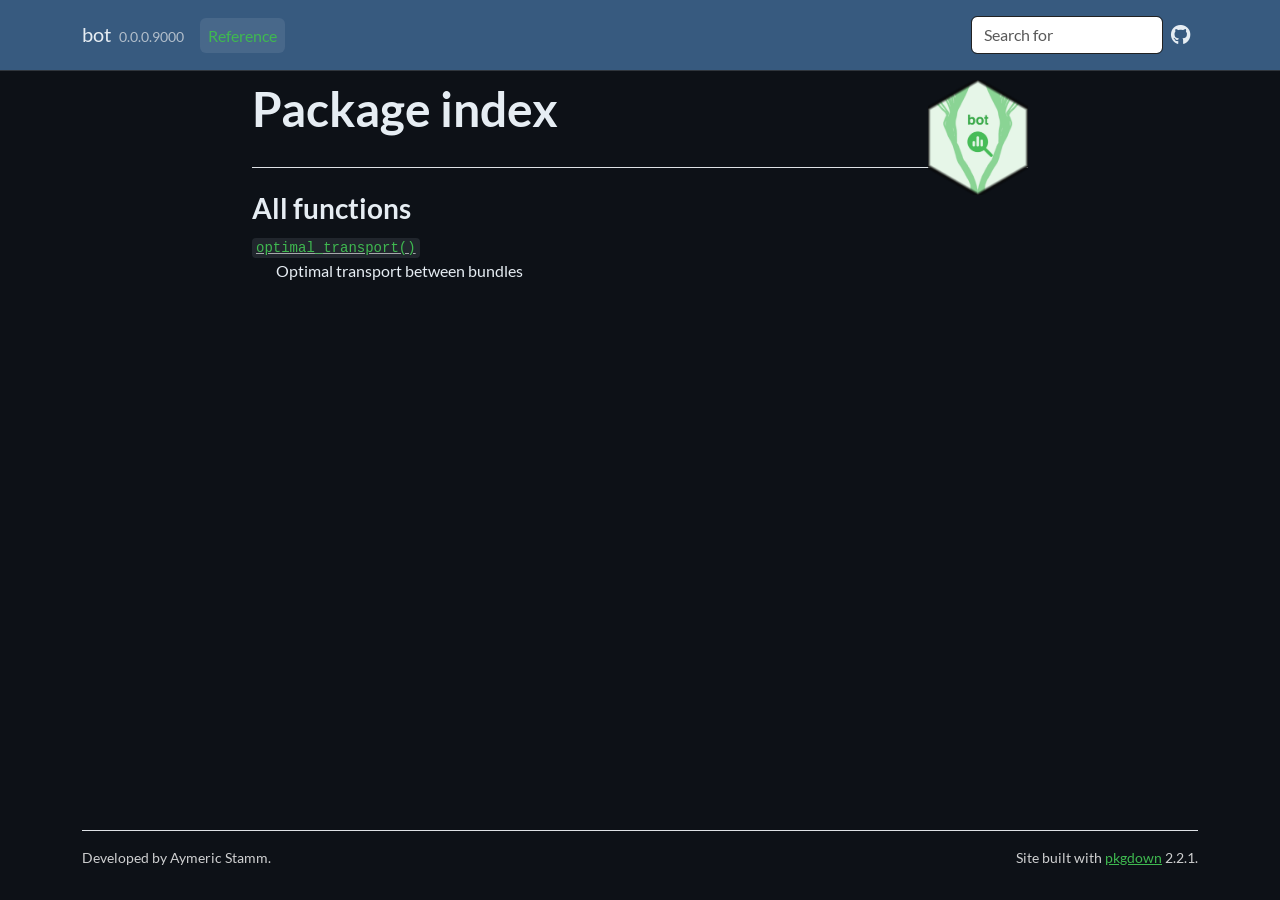
==== commit 946458dd: "Deploying to gh-pages from @ tractoverse/bot@3bb27d9142b66118f6e7c50ef37cc42177e869f8 🚀" ====
--- a/reference/index.html
+++ b/reference/index.html
@@ -1,5 +1,5 @@
 <!DOCTYPE html>
-<!-- Generated by pkgdown: do not edit by hand --><html lang="en"><head><meta charset="UTF-8"><meta http-equiv="X-UA-Compatible" content="IE=edge"><meta name="viewport" content="width=device-width, initial-scale=1, shrink-to-fit=no"><title> • bot</title><!-- favicons --><link rel="icon" type="image/png" sizes="96x96" href="../favicon-96x96.png"><link rel="icon" type="”image/svg+xml”" href="../favicon.svg"><link rel="apple-touch-icon" sizes="180x180" href="../apple-touch-icon.png"><link rel="icon" sizes="any" href="../favicon.ico"><link rel="manifest" href="../site.webmanifest"><script src="../deps/jquery-3.6.0/jquery-3.6.0.min.js"></script><meta name="viewport" content="width=device-width, initial-scale=1, shrink-to-fit=no"><link href="../deps/bootstrap-5.3.8/bootstrap.min.css" rel="stylesheet"><script src="../deps/bootstrap-5.3.8/bootstrap.bundle.min.js"></script><link href="../deps/font-awesome-6.5.2/css/all.min.css" rel="stylesheet"><link href="../deps/font-awesome-6.5.2/css/v4-shims.min.css" rel="stylesheet"><script src="../deps/headroom-0.11.0/headroom.min.js"></script><script src="../deps/headroom-0.11.0/jQuery.headroom.min.js"></script><script src="../deps/bootstrap-toc-1.0.1/bootstrap-toc.min.js"></script><script src="../deps/clipboard.js-2.0.11/clipboard.min.js"></script><script src="../deps/search-1.0.0/autocomplete.jquery.min.js"></script><script src="../deps/search-1.0.0/fuse.min.js"></script><script src="../deps/search-1.0.0/mark.min.js"></script><!-- pkgdown --><script src="../pkgdown.js"></script><meta property="og:title" content=""><meta property="og:image" content="https://tractoverse.github.io/bot/logo.png"><link rel="stylesheet" href="https://cdn.jsdelivr.net/npm/bootstrap-icons@1.11.3/font/bootstrap-icons.min.css"></head><body>
+<!-- Generated by pkgdown: do not edit by hand --><html lang="en"><head><meta charset="UTF-8"><meta http-equiv="X-UA-Compatible" content="IE=edge"><meta name="viewport" content="width=device-width, initial-scale=1, shrink-to-fit=no"><title>Package index • bot</title><!-- favicons --><link rel="icon" type="image/png" sizes="96x96" href="../favicon-96x96.png"><link rel="icon" type="”image/svg+xml”" href="../favicon.svg"><link rel="apple-touch-icon" sizes="180x180" href="../apple-touch-icon.png"><link rel="icon" sizes="any" href="../favicon.ico"><link rel="manifest" href="../site.webmanifest"><script src="../deps/jquery-3.6.0/jquery-3.6.0.min.js"></script><meta name="viewport" content="width=device-width, initial-scale=1, shrink-to-fit=no"><link href="../deps/bootstrap-5.3.8/bootstrap.min.css" rel="stylesheet"><script src="../deps/bootstrap-5.3.8/bootstrap.bundle.min.js"></script><link href="../deps/font-awesome-6.5.2/css/all.min.css" rel="stylesheet"><link href="../deps/font-awesome-6.5.2/css/v4-shims.min.css" rel="stylesheet"><script src="../deps/headroom-0.11.0/headroom.min.js"></script><script src="../deps/headroom-0.11.0/jQuery.headroom.min.js"></script><script src="../deps/bootstrap-toc-1.0.1/bootstrap-toc.min.js"></script><script src="../deps/clipboard.js-2.0.11/clipboard.min.js"></script><script src="../deps/search-1.0.0/autocomplete.jquery.min.js"></script><script src="../deps/search-1.0.0/fuse.min.js"></script><script src="../deps/search-1.0.0/mark.min.js"></script><!-- pkgdown --><script src="../pkgdown.js"></script><meta property="og:title" content="Package index"><meta property="og:image" content="https://tractoverse.github.io/bot/logo.png"><link rel="stylesheet" href="https://cdn.jsdelivr.net/npm/bootstrap-icons@1.11.3/font/bootstrap-icons.min.css"></head><body>
     <a href="#main" class="visually-hidden-focusable">Skip to contents</a>
 
 
@@ -26,10 +26,26 @@
 </nav><div class="container template-reference-index">
 <div class="row">
   <main id="main" class="col-md-9"><div class="page-header">
-      <img src="../logo.png" class="logo" alt=""><h1></h1>
+      <img src="../logo.png" class="logo" alt=""><h1>Package index</h1>
     </div>
 
+    <div class="section level2">
+      <h2 id="all-functions">All functions<a class="anchor" aria-label="anchor" href="#all-functions"></a></h2>
 
+
+
+      <dl></dl></div><div class="section level2">
+
+
+
+
+      <dl><dt>
+
+          <code><a href="optimal_transport.html">optimal_transport()</a></code>
+
+        </dt>
+        <dd>Optimal transport between bundles</dd>
+      </dl></div>
   </main></div>
 
 
